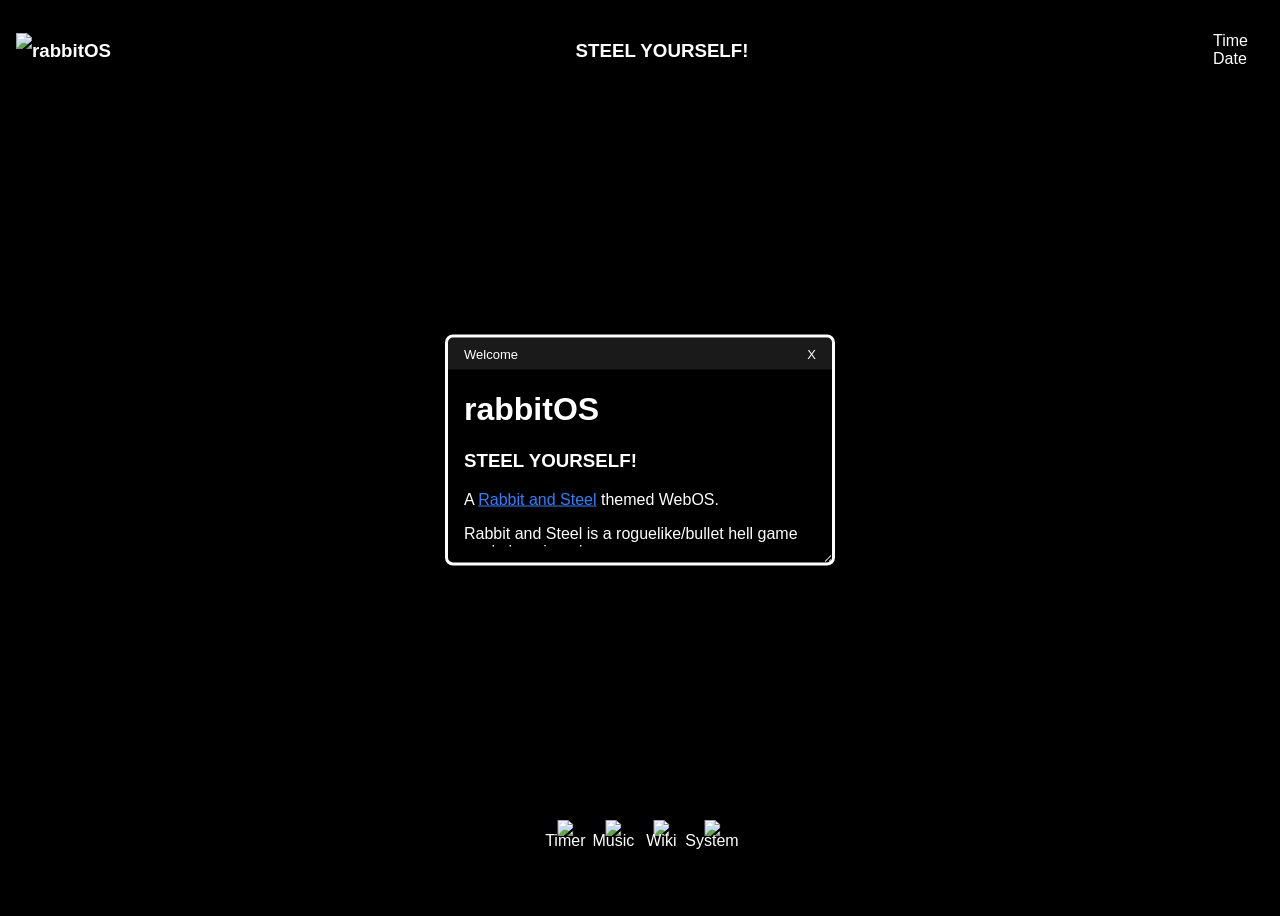
==== index.html @ faca2e3e "Fix resizable window content" ====
<!DOCTYPE html>
<html>
    <body>
        <!--TOP BAR-->
        <div id = "topbar" style = "display:flex; justify-content: space-between; margin: 16px; border-radius: 16px;
        background-color: rgba(0,0,0,0.5);">
            <div id = "landingopen"  style = "cursor: pointer; display:flex; justify-content: center; flex-direction: row;">
                <img src = "apps/welcome/Area_Moonlit_Pinnacle.png" style = "height:50%; transform: translateY(50%)">
                <h3 style = "margin-top: 24px">
                    rabbitOS
                </h3>
            </div>
            <h3 style = "margin-top: 24px">
                STEEL YOURSELF!
            </h3>
            <div>
                <p id = "timeElementA" style = "margin-right: 16px ; margin-top: 16px;">
                    Time
                </p>
                <p id = "timeElementB" style = "margin-right: 16px; margin-top: -16px;">
                    Date
                </p>
            </div>
        </div>
        <!--APP BAR-->
        <div id = "appbar" style = "position: absolute; bottom:0; left:0; right:0; padding-top: 8px; height: 64px;
        display:flex; justify-content: center; flex-direction: row; text-align: center; margin-bottom: 16px; border-radius: 16px;
        background-color: rgba(0,0,0,0.5); width:fit-content; transform: translateX(calc(50vw - 50%));">
            <!--TIMER-->
            <div>
                <img src = "apps/timer/Clockwork_Tome.png" id = "timeropen" class = "app">
                <p style="transform: translate(0,-24px);">Timer</p>
            </div>
            <!--MUSIC PLAYER-->
            <div>
                <img src = "apps/musicplayer/Sapphire_Violin.png" id = "musicopen" class = "app">
                <p style="transform: translate(0,-24px);">Music</p>
            </div>
            <!--WIKI-->
            <div>
                <img src = "apps/wiki/Trinket_Floof_ball.png" id = "wikiopen" class = "app">
                <p style="transform: translate(0,-24px);">Wiki</p>
            </div>
            <!--SYSTEM-->
            <div>
                <img src = "apps/system/Gear-icon.png" id = "systemopen" class = "app">
                <p style="transform: translate(0,-24px);">System</p>
            </div>
        </div>

         <!--LANDING-->
        <div class = "window" id = "landing">
            <div class = "windowtopbar" id = "landingtopbar">
                <p class = "windowname">Welcome</p>
                <p class = "closebutton" id = "landingclose" >X</p>
            </div>
            <div class = "windowcontent">
                <div>
                    <h1>
                        rabbitOS
                    </h1>
                    <h3>
                        STEEL YOURSELF!
                    </h3>
                    <p>
                        A <a href="https://store.steampowered.com/app/2132850/Rabbit_and_Steel/" style = "color: rgb(44, 128, 255)">Rabbit and Steel</a> themed WebOS.
                    </p>
                    <p>
                        Rabbit and Steel is a roguelike/bullet hell game made by mino_dev.
                    </p>
                    <p>
                        All art assets used in this WebOS are created by mino_dev.
                    </p>
                </div>
                <!--<img src = "apps/welcome/asha.png" style = "height:300px"></img>-->
            </div>
        </div>
        <!--TIMER-->
        <div class = "window" id = "timer" style = "width: 900px; height: 700px; display: none;">
            <div class = "windowtopbar" id = "timertopbar">
                <div style="display:flex; flex-direction:row; justify-content: space-between;">
                    <img src="apps/timer/Clockwork_Tome.png">
                    <p class = "windowname">Timer</p>
                </div>
                <p class = "closebutton" id = "timerclose" >X</p>
            </div>
            <div style="z-index: 2; display: flex; flex-direction: row; justify-content: center;">
                <button id="startBtn" class="btn">Start</button>
                <button id="resetBtn" class="btn">Reset</button>
                <button id="pauseBtn" class="btn">Pause</button>
                <button id="timersetopen" class="btn">Set</button>
            </div>
            <div style="z-index: 2; display: flex; flex-direction: row; justify-content: center;">
                <h3 id = "timerdisplay">05:00</h3>
            </div>
            <p style = "display: flex; flex-direction: row; justify-content: center; transform: translateY(-32px);">The cosmos spins on my command.</p>
            <div style="display: flex; flex-direction: row; justify-content: center;">
            <div class = "crow-anim" style = "transform: translateY(-20%);"></div>
            </div>
            <img class = "spin-anim" src = "apps/timer/ring.png" style = "position: absolute; z-index: -2; width: 500px; height:auto">
            <audio id="beep" src="apps/timer/sound_cooldown_finished_l.wav">
            <audio id="clockwind" src="apps/timer/sound_clock_wind.wav">
        </div>
        <div class = "window" id = "timerset" style = "width: 250px; height: 300px; display: none">
            <div class = "windowtopbar" id = "timersettopbar">
                <p class = "windowname">Set</p>
                <p class = "closebutton" id = "timersetclose" >X</p>
            </div>
            <div style = "display:flex; justify-content: center; flex-direction: row;">
                <div style = "display:flex; justify-content: center; flex-direction: column;">
                    <div>
                        <input class = "field" type="number" id="minuteInput" min="0" max="999" value="5">
                        <label for = "minuteInput">min</label>
                    </div>
                    <div>
                        <input class = "field" type="number" id="secondsInput" min="0" max="59" value="0">
                        <label for = "secondsInput">sec</label>
                    </div>
                    <button id="setBtn" class="btn">Set</button>
                </div>
            </div>
        </div>
        <!--MUSIC PLAYER-->
        <div class = "window" id = "music" style = "width: 900px; height: 550px; display: none;">
            <div class = "windowtopbar" id = "musictopbar">
                <div style="display:flex; flex-direction:row; justify-content: space-between;">
                    <img src="apps/musicplayer/Sapphire_Violin.png">
                    <p class = "windowname">Music Player</p>
                </div>
                <p class = "closebutton" id = "musicclose" >X</p>
            </div>
            <iframe data-testid="embed-iframe" style="border-radius:12px" src="https://open.spotify.com/embed/playlist/5F79oKOKyLAEJxwEOpNX6e?utm_source=generator&si=1f87031825f44cfb" width="450" height="502" frameBorder="0" allowfullscreen="" allow="autoplay; clipboard-write; encrypted-media; fullscreen; picture-in-picture" loading="lazy"></iframe>
            <div class = "music-anim" style="transform: translate(420px,-100%);"></div>
        </div>
        <!--WIKI-->
        <div class = "window" id = "wiki" style = "width: calc(75% - 100px); height: calc(75% - 100px); min-width: 500px; min-height: 300px; display: none;">
            <div class = "windowtopbar" id = "wikitopbar">
                <div style="display:flex; flex-direction:row; justify-content: space-between;">
                    <img src="apps/wiki/Trinket_Floof_ball.png" style="height: fit-content;">
                    <p class = "windowname">Fandom Wiki</p>
                </div>
                <p class = "closebutton" id = "wikiclose" >X</p>
            </div>
            <iframe src="https://rabbitandsteel.fandom.com/wiki/Rabbit_and_Steel_Wiki" style="width:100%; height:calc(100% - 48px)"></iframe>
        </div>
        <!--SYSTEM-->
        <div class = "window" id = "system" style = "width: calc(50% - 100px); height: calc(75% - 100px); min-width: 825px; min-height: 600px;  display: none;">
            <div class = "windowtopbar" id = "systemtopbar">
                <div style="display:flex; flex-direction:row; justify-content: space-between;">
                    <img src="apps/system/Gear-icon.png" style="height: fit-content;">
                    <p class = "windowname">System Settings</p>
                </div>
                <p class = "closebutton" id = "systemclose" >X</p>
            </div>
            <h3 style = "margin-left: 16px;">Background</h3>
            <div style = "margin-left: 16px; margin-right: 16px; display: block;">
                <img id = "Kingdom_Outskirts" src = "apps/system/background-icons/Kingdom_Outskirts.png" style = "cursor: pointer">
                <img id = "Scholars_Nest" src = "apps/system/background-icons/Scholars_Nest.png" style = "cursor: pointer">
                <img id = "Kings_Arsenal" src = "apps/system/background-icons/Kings_Arsenal.png" style = "cursor: pointer">
                <img id = "Red_Darkhouse" src = "apps/system/background-icons/Red_Darkhouse.png" style = "cursor: pointer">
                <img id = "Churchmouse_Streets" src = "apps/system/background-icons/Churchmouse_Streets.png" style = "cursor: pointer">
                <img id = "Emerald_Lakeside" src = "apps/system/background-icons/Emerald_Lakeside.png" style = "cursor: pointer">
                <img id = "The_Pale_Keep" src = "apps/system/background-icons/The_Pale_Keep.png" style = "cursor: pointer">
                <img id = "Moonlit_Pinnacle" src = "apps/system/background-icons/Moonlit_Pinnacle.png" style = "cursor: pointer">
                <img id = "Crack_In_The_Geode" src = "apps/system/background-icons/Crack_In_The_Geode.png" style = "cursor: pointer">
                <img id = "Darkhouse_Depths" src = "apps/system/background-icons/Darkhouse_Depths.png" style = "cursor: pointer">
                <img id = "Atelier_Aurum" src = "apps/system/background-icons/Atelier_Aurum.png" style = "cursor: pointer">
                <img id = "Subterra_Sanctum" src = "apps/system/background-icons/Subterra_Sanctum.png" style = "cursor: pointer">
                <img id = "Looping_Hallway" src = "apps/system/background-icons/Looping_Hallway.png" style = "cursor: pointer">
                <img id = "Reflecting_Pool" src = "apps/system/background-icons/Reflecting_Pool.png" style = "cursor: pointer">
            </div>
            <h3 style = "margin-left: 16px;">Settings</h3>
            <div style = "margin-left: 16px; margin-right: 16px; display: block;">
                <p id="blur" style = "cursor: pointer">Blur: On</p>
            </div>
            <div style = "margin-left: 16px; margin-right: 16px; display: block;">
                <p id="dropshadow" style = "cursor: pointer">Drop Shadow: On</p>
            </div>
        </div>

        <script src = "script.js"></script>
        <link rel = "stylesheet" type = "text/css" href = "style.css"/>
    </body>
</html>
---- style.css ----
body {
    background-color: black;
    background-size:cover;
    height:100vh;
    margin: 0px;
    overflow: hidden;
    font-family:'Lucida Sans', 'Lucida Sans Regular', 'Lucida Grande', 'Lucida Sans Unicode', Geneva, Verdana, sans-serif;
    color: white
}

.window{
    display:flex;
    flex-direction: column;
    background-color: rgba(0, 0, 0, 0.5);
    position: absolute;
    top: 50%;
    left: 50%;
    transform: translate(-50%,-50%);
    border: solid;
    border-radius: 8px;
    border-color: white;
    min-width: 250px;
    min-height: 150px;
    width: 30vw;
    height: 25vh;
    overflow: hidden;
    resize: both;
}

.windowcontent{
    width: auto;
    height: auto;
    overflow-Y: scroll;
    resize: none;
    margin-left: 16px;
    margin-bottom: 16px;
    scrollbar-color: rgb(255, 255, 255) rgba(0, 0, 0, 0);
}

.windowtopbar{
    display: flex;
    justify-content: space-between;
    font-size: small;
    align-items: center;;
    color: white;
    flex-direction: row;
    background-color: rgba(255,255,255,0.1);
    height:32px;
}

.windowname{
    margin-left: 16px;
}

.closebutton{
    cursor: pointer;
    margin-right: 16px;
}

.app{
    width: 32px;
    height: auto;
    margin-left: 16px;
    margin-right: 16px;
    margin-bottom: 0px;
    cursor: pointer;
    
    transition: 0.33s cubic-bezier(0.075, 0.82, 0.165, 1)
}

.app:hover{
    width: 40px;
    margin-bottom: -4px;
}

.app:active{
    background-color: rgba(255,255,255,0.15); 
    border-radius: 8px;

    transition: background-color ease-in-out 0.2s;
}

.btn {
    background-color: rgba(0,0,0,0.35);
    color: white;
    width: 15vh;
    height: 8vh;
    border-radius: 8px;
    border-color: white;
    font-size:large;
    font-family:'Lucida Sans', 'Lucida Sans Regular', 'Lucida Grande', 'Lucida Sans Unicode', Geneva, Verdana, sans-serif;
    cursor: pointer;
    margin: 16px;
}

.btn:hover {
    background-color: rgba(0,0,0,0.5);
}

.field {
    background-color: rgba(0,0,0,0.35);
    color: white;
    width: 8vh;
    height: 4vh;
    border-radius: 8px;
    border-color: white;
    font-size:large;
    font-family:'Lucida Sans', 'Lucida Sans Regular', 'Lucida Grande', 'Lucida Sans Unicode', Geneva, Verdana, sans-serif;
    cursor: pointer;
    margin: 16px;
}

.field:hover {
    background-color: rgba(0,0,0,0.5);
}

/*one billion filters, mainly settings*/

.blur{
    backdrop-filter: blur(8px);
}

.dropshadow{
    filter: drop-shadow(0 0 8px black);
}

.music-anim {
    width: 500px;
    height: 500px;
    object-fit: contain;
    background-image: url("apps/musicplayer/music_room.png");
    display: block;

    animation: music-anim 1s steps(2) infinite;
}

@keyframes music-anim {
    from {
        background-position: 0px 0;
    }
    to {
        background-position: -1000px 0;
    }
}

.crow-anim {
    width: 500px;
    height: 500px;
    object-fit: contain;
    background-image: url("apps/timer/bird_valedictorian.png");
    display: block;

    animation: crow-anim 1s steps(2) infinite;
}

@keyframes crow-anim {
    from {
        background-position: 0px 0;
    }
    to {
        background-position: -1000px 0;
    }
}

.spin-anim {
    animation: spin-anim 120s linear infinite;
}

@keyframes spin-anim {
    from {
        transform: translate(calc(450px - 50%), calc(-820px + 50%)) rotate(0deg);
    }
    to {
        transform: translate(calc(450px - 50%), calc(-820px + 50%)) rotate(360deg);
    }
}
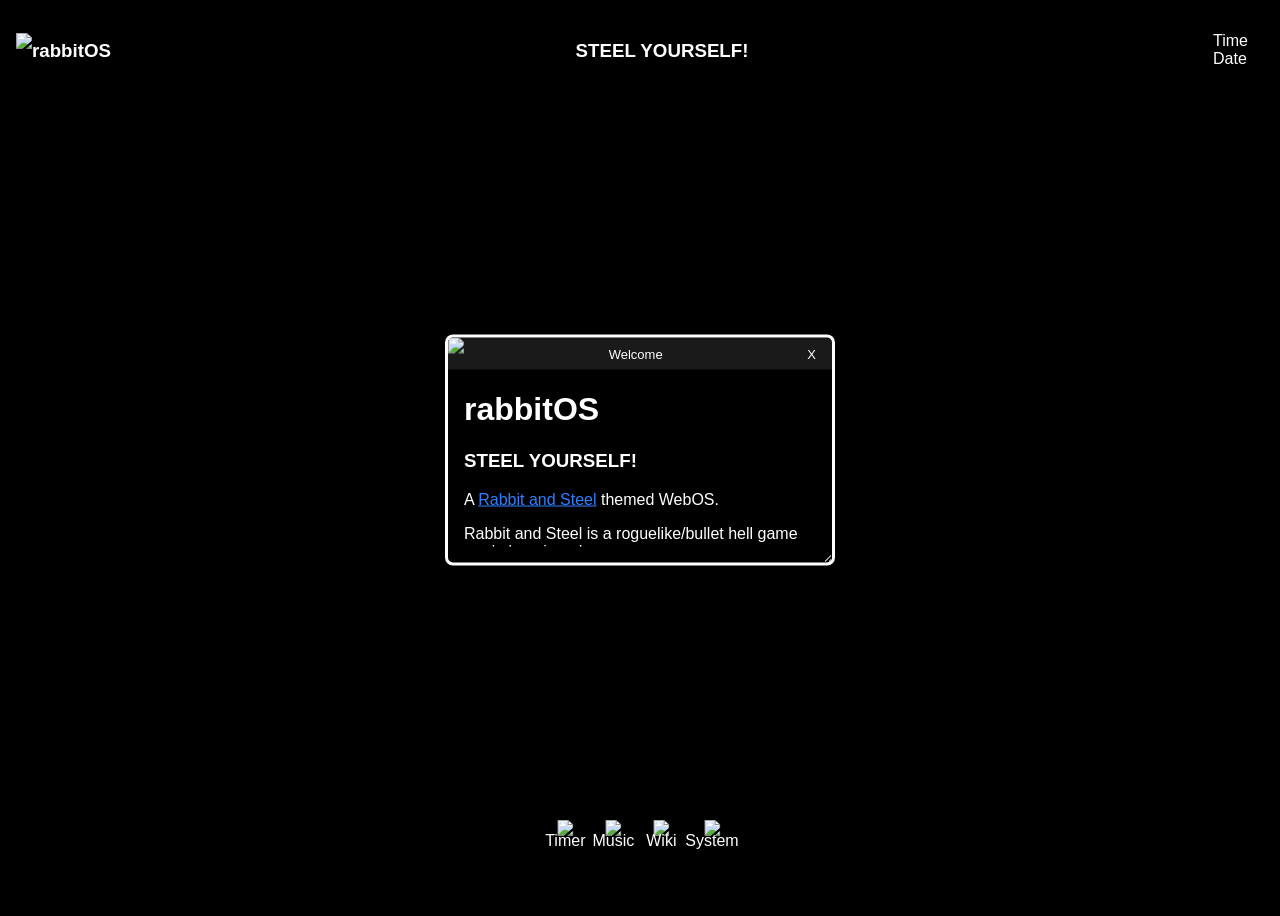
==== commit 14471a9b: "Add resizing to all windows at the expense of animated images, for now" ====
--- a/index.html
+++ b/index.html
@@ -51,6 +51,7 @@
          <!--LANDING-->
         <div class = "window" id = "landing">
             <div class = "windowtopbar" id = "landingtopbar">
+                <img src="apps/welcome/Area_Moonlit_Pinnacle.png" style="height: 32px;">
                 <p class = "windowname">Welcome</p>
                 <p class = "closebutton" id = "landingclose" >X</p>
             </div>
@@ -72,34 +73,34 @@
                         All art assets used in this WebOS are created by mino_dev.
                     </p>
                 </div>
-                <!--<img src = "apps/welcome/asha.png" style = "height:300px"></img>-->
+                <img src = "apps/welcome/asha.png" style = "height:200px"></img>
             </div>
         </div>
         <!--TIMER-->
-        <div class = "window" id = "timer" style = "width: 900px; height: 700px; display: none;">
+        <div class = "window" id = "timer" style = "display: none;">
             <div class = "windowtopbar" id = "timertopbar">
-                <div style="display:flex; flex-direction:row; justify-content: space-between;">
-                    <img src="apps/timer/Clockwork_Tome.png">
-                    <p class = "windowname">Timer</p>
-                </div>
+                <img src="apps/timer/Clockwork_Tome.png" style = "height: 30px;">
+                <p class = "windowname">Timer</p>
                 <p class = "closebutton" id = "timerclose" >X</p>
             </div>
-            <div style="z-index: 2; display: flex; flex-direction: row; justify-content: center;">
-                <button id="startBtn" class="btn">Start</button>
-                <button id="resetBtn" class="btn">Reset</button>
-                <button id="pauseBtn" class="btn">Pause</button>
-                <button id="timersetopen" class="btn">Set</button>
+            <div class = "windowcontent">
+                <div style="display: flex; flex-direction: row; justify-content: center;">
+                    <button id="startBtn" class="btn">Start</button>
+                    <button id="resetBtn" class="btn">Reset</button>
+                    <button id="pauseBtn" class="btn">Pause</button>
+                    <button id="timersetopen" class="btn">Set</button>
+                </div>
+                <div style="display: flex; flex-direction: row; justify-content: center;">
+                    <h3 id = "timerdisplay">05:00</h3>
+                </div>
             </div>
-            <div style="z-index: 2; display: flex; flex-direction: row; justify-content: center;">
-                <h3 id = "timerdisplay">05:00</h3>
-            </div>
-            <p style = "display: flex; flex-direction: row; justify-content: center; transform: translateY(-32px);">The cosmos spins on my command.</p>
-            <div style="display: flex; flex-direction: row; justify-content: center;">
-            <div class = "crow-anim" style = "transform: translateY(-20%);"></div>
-            </div>
-            <img class = "spin-anim" src = "apps/timer/ring.png" style = "position: absolute; z-index: -2; width: 500px; height:auto">
+            <!--<p style = "display: flex; flex-direction: row; justify-content: center; transform: translateY(-32px);">The cosmos spins on my command.</p>-->
+            <!--<div style="display: flex; flex-direction: row; justify-content: center;">
+                <div class = "crow-anim" style = "transform: translateY(-20%);"></div>
+            </div>-->
+            <!--<img class = "spin-anim" src = "apps/timer/ring.png" style = "position: absolute; z-index: -2; width: 500px; height:auto">-->
             <audio id="beep" src="apps/timer/sound_cooldown_finished_l.wav">
-            <audio id="clockwind" src="apps/timer/sound_clock_wind.wav">
+            <audio id="clockwind" src="apps/timer/sound_bullet_warning.wav">
         </div>
         <div class = "window" id = "timerset" style = "width: 250px; height: 300px; display: none">
             <div class = "windowtopbar" id = "timersettopbar">
@@ -121,60 +122,58 @@
             </div>
         </div>
         <!--MUSIC PLAYER-->
-        <div class = "window" id = "music" style = "width: 900px; height: 550px; display: none;">
+        <div class = "window" id = "music" style = "display: none;">
             <div class = "windowtopbar" id = "musictopbar">
-                <div style="display:flex; flex-direction:row; justify-content: space-between;">
-                    <img src="apps/musicplayer/Sapphire_Violin.png">
-                    <p class = "windowname">Music Player</p>
-                </div>
+                <img src="apps/musicplayer/Sapphire_Violin.png" style = "height:30px">
+                <p class = "windowname">Music Player</p>
                 <p class = "closebutton" id = "musicclose" >X</p>
             </div>
-            <iframe data-testid="embed-iframe" style="border-radius:12px" src="https://open.spotify.com/embed/playlist/5F79oKOKyLAEJxwEOpNX6e?utm_source=generator&si=1f87031825f44cfb" width="450" height="502" frameBorder="0" allowfullscreen="" allow="autoplay; clipboard-write; encrypted-media; fullscreen; picture-in-picture" loading="lazy"></iframe>
-            <div class = "music-anim" style="transform: translate(420px,-100%);"></div>
+            <div class = "windowcontent">
+                <iframe data-testid="embed-iframe" style="border-radius:8px; width: 100%; height: 250px" src="https://open.spotify.com/embed/playlist/5F79oKOKyLAEJxwEOpNX6e?utm_source=generator&si=1f87031825f44cfb" width="100%" frameBorder="0" allowfullscreen="" allow="autoplay; clipboard-write; encrypted-media; fullscreen; picture-in-picture" loading="lazy"></iframe>
+                <!--<div class = "music-anim"></div>-->
+            </div>
         </div>
         <!--WIKI-->
-        <div class = "window" id = "wiki" style = "width: calc(75% - 100px); height: calc(75% - 100px); min-width: 500px; min-height: 300px; display: none;">
+        <div class = "window" id = "wiki" style = "display: none;">
             <div class = "windowtopbar" id = "wikitopbar">
-                <div style="display:flex; flex-direction:row; justify-content: space-between;">
-                    <img src="apps/wiki/Trinket_Floof_ball.png" style="height: fit-content;">
-                    <p class = "windowname">Fandom Wiki</p>
-                </div>
+                <img src="apps/wiki/Trinket_Floof_ball.png" style="height: 32px;">
+                <p class = "windowname">Fandom Wiki</p>
                 <p class = "closebutton" id = "wikiclose" >X</p>
             </div>
             <iframe src="https://rabbitandsteel.fandom.com/wiki/Rabbit_and_Steel_Wiki" style="width:100%; height:calc(100% - 48px)"></iframe>
         </div>
         <!--SYSTEM-->
-        <div class = "window" id = "system" style = "width: calc(50% - 100px); height: calc(75% - 100px); min-width: 825px; min-height: 600px;  display: none;">
+        <div class = "window" id = "system" style = "display:none">
             <div class = "windowtopbar" id = "systemtopbar">
-                <div style="display:flex; flex-direction:row; justify-content: space-between;">
-                    <img src="apps/system/Gear-icon.png" style="height: fit-content;">
-                    <p class = "windowname">System Settings</p>
-                </div>
+                <img src="apps/system/Gear-icon.png" style="height: 32px;">
+                <p class = "windowname">System Settings</p>
                 <p class = "closebutton" id = "systemclose" >X</p>
             </div>
-            <h3 style = "margin-left: 16px;">Background</h3>
-            <div style = "margin-left: 16px; margin-right: 16px; display: block;">
-                <img id = "Kingdom_Outskirts" src = "apps/system/background-icons/Kingdom_Outskirts.png" style = "cursor: pointer">
-                <img id = "Scholars_Nest" src = "apps/system/background-icons/Scholars_Nest.png" style = "cursor: pointer">
-                <img id = "Kings_Arsenal" src = "apps/system/background-icons/Kings_Arsenal.png" style = "cursor: pointer">
-                <img id = "Red_Darkhouse" src = "apps/system/background-icons/Red_Darkhouse.png" style = "cursor: pointer">
-                <img id = "Churchmouse_Streets" src = "apps/system/background-icons/Churchmouse_Streets.png" style = "cursor: pointer">
-                <img id = "Emerald_Lakeside" src = "apps/system/background-icons/Emerald_Lakeside.png" style = "cursor: pointer">
-                <img id = "The_Pale_Keep" src = "apps/system/background-icons/The_Pale_Keep.png" style = "cursor: pointer">
-                <img id = "Moonlit_Pinnacle" src = "apps/system/background-icons/Moonlit_Pinnacle.png" style = "cursor: pointer">
-                <img id = "Crack_In_The_Geode" src = "apps/system/background-icons/Crack_In_The_Geode.png" style = "cursor: pointer">
-                <img id = "Darkhouse_Depths" src = "apps/system/background-icons/Darkhouse_Depths.png" style = "cursor: pointer">
-                <img id = "Atelier_Aurum" src = "apps/system/background-icons/Atelier_Aurum.png" style = "cursor: pointer">
-                <img id = "Subterra_Sanctum" src = "apps/system/background-icons/Subterra_Sanctum.png" style = "cursor: pointer">
-                <img id = "Looping_Hallway" src = "apps/system/background-icons/Looping_Hallway.png" style = "cursor: pointer">
-                <img id = "Reflecting_Pool" src = "apps/system/background-icons/Reflecting_Pool.png" style = "cursor: pointer">
-            </div>
-            <h3 style = "margin-left: 16px;">Settings</h3>
-            <div style = "margin-left: 16px; margin-right: 16px; display: block;">
-                <p id="blur" style = "cursor: pointer">Blur: On</p>
-            </div>
-            <div style = "margin-left: 16px; margin-right: 16px; display: block;">
-                <p id="dropshadow" style = "cursor: pointer">Drop Shadow: On</p>
+            <div class = "windowcontent">
+                <h3 style = >Background</h3>
+                <div style = "display: block;">
+                    <img id = "Kingdom_Outskirts" src = "apps/system/background-icons/Kingdom_Outskirts.png" style = "cursor: pointer">
+                    <img id = "Scholars_Nest" src = "apps/system/background-icons/Scholars_Nest.png" style = "cursor: pointer">
+                    <img id = "Kings_Arsenal" src = "apps/system/background-icons/Kings_Arsenal.png" style = "cursor: pointer">
+                    <img id = "Red_Darkhouse" src = "apps/system/background-icons/Red_Darkhouse.png" style = "cursor: pointer">
+                    <img id = "Churchmouse_Streets" src = "apps/system/background-icons/Churchmouse_Streets.png" style = "cursor: pointer">
+                    <img id = "Emerald_Lakeside" src = "apps/system/background-icons/Emerald_Lakeside.png" style = "cursor: pointer">
+                    <img id = "The_Pale_Keep" src = "apps/system/background-icons/The_Pale_Keep.png" style = "cursor: pointer">
+                    <img id = "Moonlit_Pinnacle" src = "apps/system/background-icons/Moonlit_Pinnacle.png" style = "cursor: pointer">
+                    <img id = "Crack_In_The_Geode" src = "apps/system/background-icons/Crack_In_The_Geode.png" style = "cursor: pointer; width: 52px">
+                    <img id = "Darkhouse_Depths" src = "apps/system/background-icons/Darkhouse_Depths.png" style = "cursor: pointer; width: 52px">
+                    <img id = "Atelier_Aurum" src = "apps/system/background-icons/Atelier_Aurum.png" style = "cursor: pointer; width: 52px">
+                    <img id = "Subterra_Sanctum" src = "apps/system/background-icons/Subterra_Sanctum.png" style = "cursor: pointer; width: 52px">
+                    <img id = "Looping_Hallway" src = "apps/system/background-icons/Looping_Hallway.png" style = "cursor: pointer; width: 52px">
+                    <img id = "Reflecting_Pool" src = "apps/system/background-icons/Reflecting_Pool.png" style = "cursor: pointer; width: 52px">
+                </div>
+                <h3>Settings</h3>
+                <div style = "display: block;">
+                    <p id="blur" style = "cursor: pointer">Blur: On</p>
+                </div>
+                <div style = "display: block;">
+                    <p id="dropshadow" style = "cursor: pointer">Drop Shadow: On</p>
+                </div>
             </div>
         </div>
 
--- a/style.css
+++ b/style.css
@@ -39,9 +39,10 @@
 
 .windowtopbar{
     display: flex;
+    flex-direction: row;
     justify-content: space-between;
     font-size: small;
-    align-items: center;;
+    align-items: center;
     color: white;
     flex-direction: row;
     background-color: rgba(255,255,255,0.1);
@@ -49,7 +50,7 @@
 }
 
 .windowname{
-    margin-left: 16px;
+    text-align: center;
 }
 
 .closebutton{
@@ -124,6 +125,9 @@
     filter: drop-shadow(0 0 8px black);
 }
 
+/*anims*/
+
+/*
 .music-anim {
     width: 500px;
     height: 500px;
@@ -136,10 +140,12 @@
 
 @keyframes music-anim {
     from {
+        background-size: 50% auto;
         background-position: 0px 0;
     }
     to {
-        background-position: -1000px 0;
+        background-size: 50% auto;
+        background-position: calc(-1000px) 0;
     }
 }
 
@@ -173,4 +179,5 @@
     to {
         transform: translate(calc(450px - 50%), calc(-820px + 50%)) rotate(360deg);
     }
-}+}
+*/
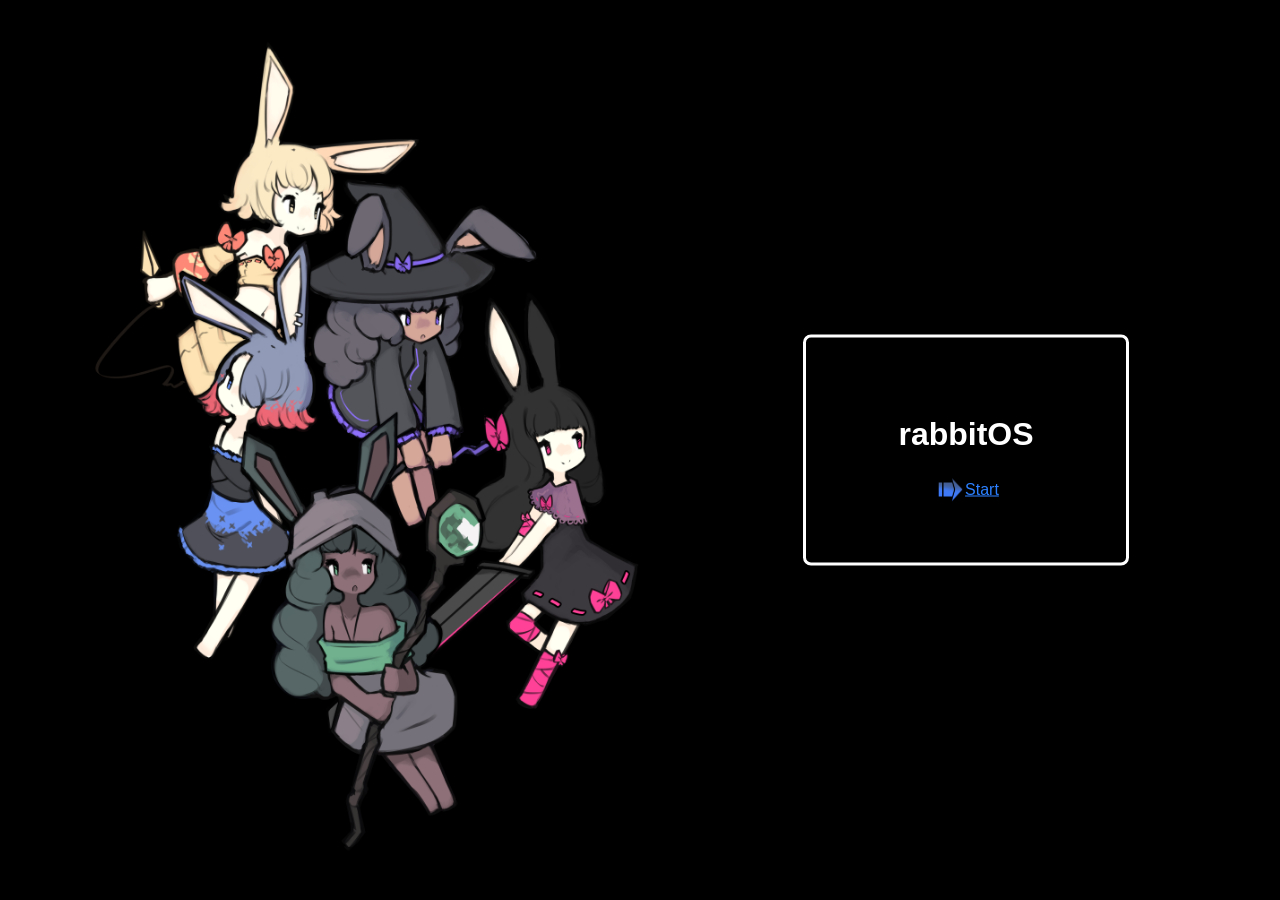
==== commit 364ca552: "Add startup screen" ====
--- a/index.html
+++ b/index.html
@@ -1,184 +1,25 @@
 <!DOCTYPE html>
-<html>
+<html lang="en">
+    <head>
+        <meta charset="UTF-8">
+        <title>rabbitOS</title>
+        <link rel="icon" type="image/png" href="apps/welcome/Area_Moonlit_Pinnacle.png">
+    </head>
+
     <body>
-        <!--TOP BAR-->
-        <div id = "topbar" style = "display:flex; justify-content: space-between; margin: 16px; border-radius: 16px;
-        background-color: rgba(0,0,0,0.5);">
-            <div id = "landingopen"  style = "cursor: pointer; display:flex; justify-content: center; flex-direction: row;">
-                <img src = "apps/welcome/Area_Moonlit_Pinnacle.png" style = "height:50%; transform: translateY(50%)">
-                <h3 style = "margin-top: 24px">
-                    rabbitOS
-                </h3>
-            </div>
-            <h3 style = "margin-top: 24px">
-                STEEL YOURSELF!
-            </h3>
-            <div>
-                <p id = "timeElementA" style = "margin-right: 16px ; margin-top: 16px;">
-                    Time
-                </p>
-                <p id = "timeElementB" style = "margin-right: 16px; margin-top: -16px;">
-                    Date
-                </p>
+        <img class = "rabbit-image" src="startup/rabbits.png">
+        <div class = "window">
+            <h1>rabbitOS</h1>
+            <div style="display:flex; flex-direction: row; justify-content: center; align-items: center;">
+                <img src = "startup/lobby_charselect_anim.png" style = "height:32px; width: auto">
+                <a href="main.html" style = "color: rgb(44, 128, 255)">Start</a>
             </div>
         </div>
-        <!--APP BAR-->
-        <div id = "appbar" style = "position: absolute; bottom:0; left:0; right:0; padding-top: 8px; height: 64px;
-        display:flex; justify-content: center; flex-direction: row; text-align: center; margin-bottom: 16px; border-radius: 16px;
-        background-color: rgba(0,0,0,0.5); width:fit-content; transform: translateX(calc(50vw - 50%));">
-            <!--TIMER-->
-            <div>
-                <img src = "apps/timer/Clockwork_Tome.png" id = "timeropen" class = "app">
-                <p style="transform: translate(0,-24px);">Timer</p>
-            </div>
-            <!--MUSIC PLAYER-->
-            <div>
-                <img src = "apps/musicplayer/Sapphire_Violin.png" id = "musicopen" class = "app">
-                <p style="transform: translate(0,-24px);">Music</p>
-            </div>
-            <!--WIKI-->
-            <div>
-                <img src = "apps/wiki/Trinket_Floof_ball.png" id = "wikiopen" class = "app">
-                <p style="transform: translate(0,-24px);">Wiki</p>
-            </div>
-            <!--SYSTEM-->
-            <div>
-                <img src = "apps/system/Gear-icon.png" id = "systemopen" class = "app">
-                <p style="transform: translate(0,-24px);">System</p>
-            </div>
-        </div>
+        <div id = "filter" class = "filter"></div>
 
-         <!--LANDING-->
-        <div class = "window" id = "landing">
-            <div class = "windowtopbar" id = "landingtopbar">
-                <img src="apps/welcome/Area_Moonlit_Pinnacle.png" style="height: 32px;">
-                <p class = "windowname">Welcome</p>
-                <p class = "closebutton" id = "landingclose" >X</p>
-            </div>
-            <div class = "windowcontent">
-                <div>
-                    <h1>
-                        rabbitOS
-                    </h1>
-                    <h3>
-                        STEEL YOURSELF!
-                    </h3>
-                    <p>
-                        A <a href="https://store.steampowered.com/app/2132850/Rabbit_and_Steel/" style = "color: rgb(44, 128, 255)">Rabbit and Steel</a> themed WebOS.
-                    </p>
-                    <p>
-                        Rabbit and Steel is a roguelike/bullet hell game made by mino_dev.
-                    </p>
-                    <p>
-                        All art assets used in this WebOS are created by mino_dev.
-                    </p>
-                </div>
-                <img src = "apps/welcome/asha.png" style = "height:200px"></img>
-            </div>
-        </div>
-        <!--TIMER-->
-        <div class = "window" id = "timer" style = "display: none;">
-            <div class = "windowtopbar" id = "timertopbar">
-                <img src="apps/timer/Clockwork_Tome.png" style = "height: 30px;">
-                <p class = "windowname">Timer</p>
-                <p class = "closebutton" id = "timerclose" >X</p>
-            </div>
-            <div class = "windowcontent">
-                <div style="display: flex; flex-direction: row; justify-content: center;">
-                    <button id="startBtn" class="btn">Start</button>
-                    <button id="resetBtn" class="btn">Reset</button>
-                    <button id="pauseBtn" class="btn">Pause</button>
-                    <button id="timersetopen" class="btn">Set</button>
-                </div>
-                <div style="display: flex; flex-direction: row; justify-content: center;">
-                    <h3 id = "timerdisplay">05:00</h3>
-                </div>
-            </div>
-            <!--<p style = "display: flex; flex-direction: row; justify-content: center; transform: translateY(-32px);">The cosmos spins on my command.</p>-->
-            <!--<div style="display: flex; flex-direction: row; justify-content: center;">
-                <div class = "crow-anim" style = "transform: translateY(-20%);"></div>
-            </div>-->
-            <!--<img class = "spin-anim" src = "apps/timer/ring.png" style = "position: absolute; z-index: -2; width: 500px; height:auto">-->
-            <audio id="beep" src="apps/timer/sound_cooldown_finished_l.wav">
-            <audio id="clockwind" src="apps/timer/sound_bullet_warning.wav">
-        </div>
-        <div class = "window" id = "timerset" style = "width: 250px; height: 300px; display: none">
-            <div class = "windowtopbar" id = "timersettopbar">
-                <p class = "windowname">Set</p>
-                <p class = "closebutton" id = "timersetclose" >X</p>
-            </div>
-            <div style = "display:flex; justify-content: center; flex-direction: row;">
-                <div style = "display:flex; justify-content: center; flex-direction: column;">
-                    <div>
-                        <input class = "field" type="number" id="minuteInput" min="0" max="999" value="5">
-                        <label for = "minuteInput">min</label>
-                    </div>
-                    <div>
-                        <input class = "field" type="number" id="secondsInput" min="0" max="59" value="0">
-                        <label for = "secondsInput">sec</label>
-                    </div>
-                    <button id="setBtn" class="btn">Set</button>
-                </div>
-            </div>
-        </div>
-        <!--MUSIC PLAYER-->
-        <div class = "window" id = "music" style = "display: none;">
-            <div class = "windowtopbar" id = "musictopbar">
-                <img src="apps/musicplayer/Sapphire_Violin.png" style = "height:30px">
-                <p class = "windowname">Music Player</p>
-                <p class = "closebutton" id = "musicclose" >X</p>
-            </div>
-            <div class = "windowcontent">
-                <iframe data-testid="embed-iframe" style="border-radius:8px; width: 100%; height: 250px" src="https://open.spotify.com/embed/playlist/5F79oKOKyLAEJxwEOpNX6e?utm_source=generator&si=1f87031825f44cfb" width="100%" frameBorder="0" allowfullscreen="" allow="autoplay; clipboard-write; encrypted-media; fullscreen; picture-in-picture" loading="lazy"></iframe>
-                <!--<div class = "music-anim"></div>-->
-            </div>
-        </div>
-        <!--WIKI-->
-        <div class = "window" id = "wiki" style = "display: none;">
-            <div class = "windowtopbar" id = "wikitopbar">
-                <img src="apps/wiki/Trinket_Floof_ball.png" style="height: 32px;">
-                <p class = "windowname">Fandom Wiki</p>
-                <p class = "closebutton" id = "wikiclose" >X</p>
-            </div>
-            <iframe src="https://rabbitandsteel.fandom.com/wiki/Rabbit_and_Steel_Wiki" style="width:100%; height:calc(100% - 48px)"></iframe>
-        </div>
-        <!--SYSTEM-->
-        <div class = "window" id = "system" style = "display:none">
-            <div class = "windowtopbar" id = "systemtopbar">
-                <img src="apps/system/Gear-icon.png" style="height: 32px;">
-                <p class = "windowname">System Settings</p>
-                <p class = "closebutton" id = "systemclose" >X</p>
-            </div>
-            <div class = "windowcontent">
-                <h3 style = >Background</h3>
-                <div style = "display: block;">
-                    <img id = "Kingdom_Outskirts" src = "apps/system/background-icons/Kingdom_Outskirts.png" style = "cursor: pointer">
-                    <img id = "Scholars_Nest" src = "apps/system/background-icons/Scholars_Nest.png" style = "cursor: pointer">
-                    <img id = "Kings_Arsenal" src = "apps/system/background-icons/Kings_Arsenal.png" style = "cursor: pointer">
-                    <img id = "Red_Darkhouse" src = "apps/system/background-icons/Red_Darkhouse.png" style = "cursor: pointer">
-                    <img id = "Churchmouse_Streets" src = "apps/system/background-icons/Churchmouse_Streets.png" style = "cursor: pointer">
-                    <img id = "Emerald_Lakeside" src = "apps/system/background-icons/Emerald_Lakeside.png" style = "cursor: pointer">
-                    <img id = "The_Pale_Keep" src = "apps/system/background-icons/The_Pale_Keep.png" style = "cursor: pointer">
-                    <img id = "Moonlit_Pinnacle" src = "apps/system/background-icons/Moonlit_Pinnacle.png" style = "cursor: pointer">
-                    <img id = "Crack_In_The_Geode" src = "apps/system/background-icons/Crack_In_The_Geode.png" style = "cursor: pointer; width: 52px">
-                    <img id = "Darkhouse_Depths" src = "apps/system/background-icons/Darkhouse_Depths.png" style = "cursor: pointer; width: 52px">
-                    <img id = "Atelier_Aurum" src = "apps/system/background-icons/Atelier_Aurum.png" style = "cursor: pointer; width: 52px">
-                    <img id = "Subterra_Sanctum" src = "apps/system/background-icons/Subterra_Sanctum.png" style = "cursor: pointer; width: 52px">
-                    <img id = "Looping_Hallway" src = "apps/system/background-icons/Looping_Hallway.png" style = "cursor: pointer; width: 52px">
-                    <img id = "Reflecting_Pool" src = "apps/system/background-icons/Reflecting_Pool.png" style = "cursor: pointer; width: 52px">
-                </div>
-                <h3>Settings</h3>
-                <div style = "display: block;">
-                    <p id="blur" style = "cursor: pointer">Blur: On</p>
-                </div>
-                <div style = "display: block;">
-                    <p id="dropshadow" style = "cursor: pointer">Drop Shadow: On</p>
-                </div>
-            </div>
-        </div>
-
-        <script src = "script.js"></script>
-        <link rel = "stylesheet" type = "text/css" href = "style.css"/>
+        <audio id="startup" src="startup/startup.ogg"></audio>
+        <script src="startup/startup.js"></script>
+        <link rel = "stylesheet" type = "text/css" href = "startup.css"/>
     </body>
 </html>
 
--- a/startup.css
+++ b/startup.css
@@ -0,0 +1,81 @@
+body {
+    background-color: black;
+    background-size:cover;
+    background-image: url(apps/system/backgrounds/Kingdom_Outskirts.png);
+    height:100vh;
+    margin: 0px;
+    overflow: hidden;
+    font-family:'Lucida Sans', 'Lucida Sans Regular', 'Lucida Grande', 'Lucida Sans Unicode', Geneva, Verdana, sans-serif;
+    color: white
+}
+
+.background {
+    background-size: cover;
+    margin: 0px;
+}
+
+.filter {
+    backdrop-filter: blur(16px);
+    height: 100vh;
+    width: 100vw;
+    background-color: rgba(0,0,0,1);
+    display: block;
+
+    animation: unblur cubic-bezier(0.215, 0.610, 0.355, 1) 5s 1s forwards
+}
+
+/*.rabbit-image {
+    display:flex;
+    flex-direction: column;
+    background-color: rgba(0, 0, 0, 0.5);
+    position: absolute;
+    top: 50%;
+    left: 50%;
+    transform: translate(-50%,-50%);
+    border: solid;
+    border-radius: 8px;
+    border-color: white;
+    width: 50vw;
+    height: 35vh;
+    object-fit: contain;
+}*/
+
+.rabbit-image {
+    position: absolute;
+    top: 50%;
+    left: 50%;
+    transform: translate(-80%,-50%);
+    width: 70vw;
+    height: auto;
+    object-fit: contain;
+}
+
+.window {
+    display:flex;
+    flex-direction: column;
+    justify-content: center;
+    align-items: center;
+    background-color: rgba(0, 0, 0, 0.5);
+    position: absolute;
+    top: 50%;
+    left: 50%;
+    transform: translate(50%,-50%);
+    border: solid;
+    border-radius: 8px;
+    border-color: white;
+    width: 25vw;
+    height: 25vh;
+    object-fit: contain;
+    overflow: hidden;
+}
+
+@keyframes unblur {
+    from {
+        backdrop-filter: blur(16px);
+        background-color: rgba(0,0,0,1);
+    }
+    to {
+        backdrop-filter: blur(0px);
+        background-color: rgba(0,0,0,0);
+    }
+}
